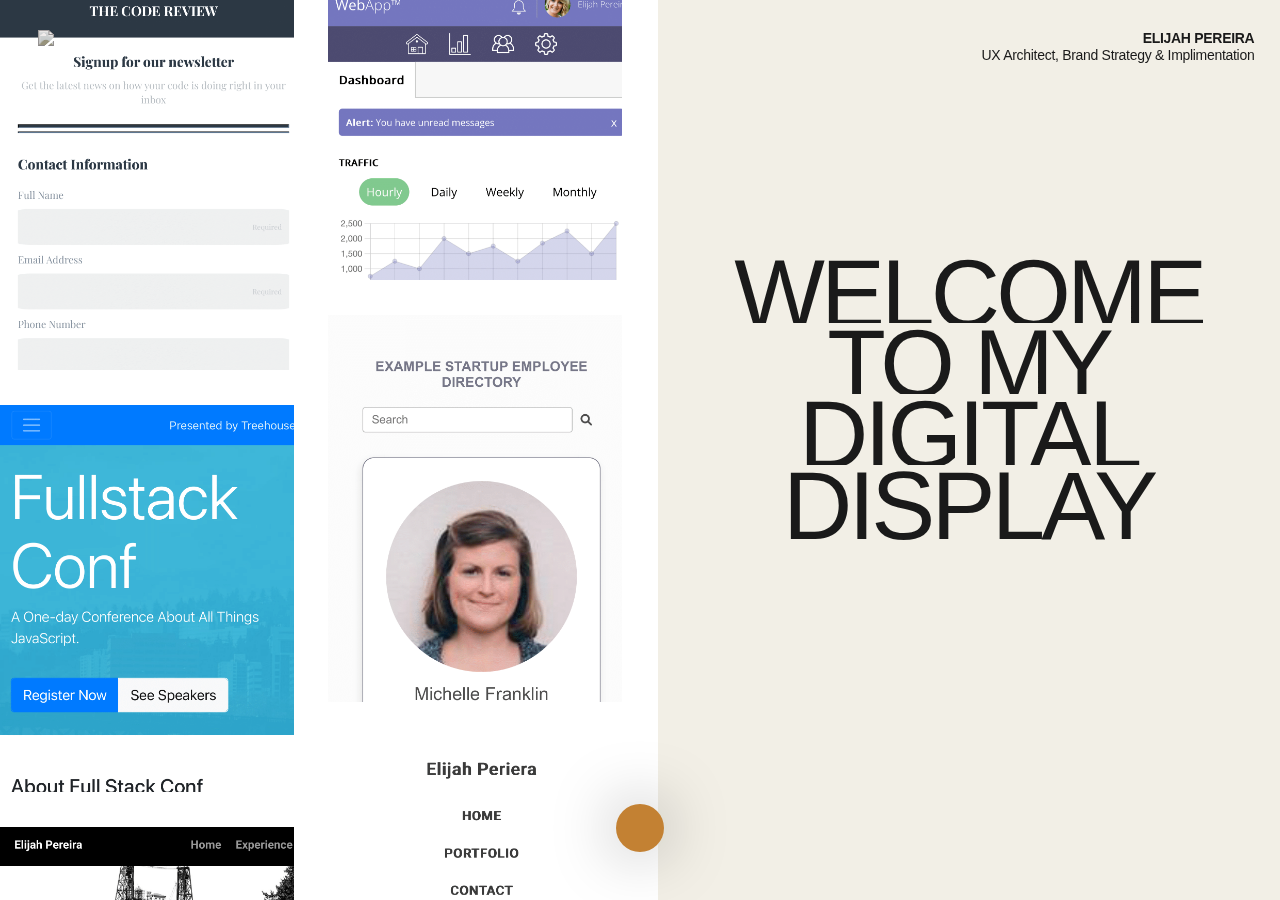
==== index.html @ 49467a9a "initial live preview of portoflio deployable" ====
<!doctype html>
<html lang="en">

<head>
  <meta charset="utf-8">
  <title>Elijah Pereira's Portfolio</title>
  <meta name="viewport" content="width=device-width, initial-scale=1">
  <link rel="stylesheet" href="SASS/styles.css">
  <script src="script.js"></script>
  <!--FontAwesome Icons-->
  <link href="https://kit.fontawesome.com/2bce4e1bd1.js" rel="stylesheet" type="text/css">
  <script src="https://kit.fontawesome.com/2bce4e1bd1.js" crossorigin="anonymous"></script>
  <!--FontAwesome Icons-->
</head>

<body data-nav="false">
  <main>
    <div class="content">
      <div class="work work-home">
        <div class="wrk-display wrk-one slide-l1">
          <div class="work-panel-item web-app-dash">
            <img class="work-slide-content" src="/images/Thumbnails/The Code Review Newsletter-1.png">
          </div>
          <div class="work-panel-item web-app-dash slide-l2">
            <img class="work-slide-content" src="/images/Thumbnails/Full Stack Conference-1.png">
          </div>
          <div class="work-panel-item web-app-dash slide-l3">
            <img class="work-slide-content" src="/images/Thumbnails/Elijah Pereira's Old Portfolio-1.png">
          </div>
        </div>
        <div class="filter filter-one"></div>
        <div class="wrk-display wrk-two">
          <div class="work-panel-item web-app-dash slide-r1">
            <img class="work-slide-content" src="/images/Thumbnails/Web App Dashboard-1.png">
          </div>
          <div class="work-panel-item  web-app-dash slide-r2">
            <img class="work-slide-content" src="/images/Thumbnails/API Employee Directory-1.png">
          </div>
          <div class="work-panel-item  web-app-dash slide-r3">
            <img class="work-slide-content" src="/images/Thumbnails/Elijah's Viewport Project-1.png">
          </div>
        </div>
      </div>
      <div class="filter filter-two"></div>
      <div class="body">
        <div class="bannercont">
          <a href="https://www.hencegg.com/" target="_blank"><img class="company-logo" src="/images/work/Hence_Logo_Black.png"></a>
          <div class="banner-right">
            <p class="bannername">ELIJAH PEREIRA</p>
            <p class="bannerdesc">UX Architect, Brand Strategy & Implimentation</p>
          </div>
        </div>
        <div class="home-body">
          <h1 class="home-content-slogan">
            <!--restyle all of this-->
            <div class="slogan-container">
              <div class="slogan-line">
                <div style="height: auto;">WELCOME</div>
              </div>
              <div class="slogan-line">
                <div style="height: auto;">TO MY</div>
              </div>
              <div class="slogan-line">
                <div style="height: auto;">
                  <div class="sc-2a6ec656-1 jQpdKY">  DIGITAL </div>
                </div>
              </div>
              <div class="sc-2a6ec656-3 jfXWja">
                <div style="height: auto;">DISPLAY</div>
              </div>
            </div>
          </h1>
        </div>
      </div>
    </div>
  </main>
<!--navigation button-->
  <nav id="nav">
    <div  id="nav-links">
      <a class="nav-link" href="#">
        <h2 class="nav-link-label rubrik-font">Home</h2>
        <img class="nav-link-image" src="images/home.jpeg" />
      </a>
      <a class="nav-link" href="html files/work.html">
        <h2 class="nav-link-label rubrik-font">Work</h2>
        <img class="nav-link-image" src="images/work.png" />
      </a>
      <a class="nav-link" href="html files/resume.html">
        <h2 class="nav-link-label rubrik-font">Resume</h2>
        <img class="nav-link-image" src="images/resume preview image.png" />
      </a>
      <a class="nav-link" href="html files/contact.html">
        <h2 class="nav-link-label rubrik-font">Contact</h2>
        <img class="nav-link-image" src="images/contact/contact preview image.png" />
      </a>
    </div>
  </nav>
<!--button image adjusters-->
  <button id="nav-toggle" type="button" onclick="toggleNav()">
    <i class="open fa fa-light fa-bars-staggered"></i>
    <i class="close fa fa-solid fa-xmark"></i>
  </button>
</body>

</html>
---- SASS/styles.css ----
@charset "UTF-8";
#nav-toggle {
  height: 3rem;
  width: 3rem;
  position: fixed;
  z-index: 3;
  left: 50%;
  bottom: 3rem;
  transform: translateX(-50%);
  background-color: #C38133;
  border: none;
  border-radius: 5rem;
  outline: none;
  box-shadow: 0rem 0rem 4rem rgba(0, 0, 0, 0.35);
  cursor: pointer;
  transition: transform, background-color;
  transition-timing-function: ease;
  transition-duration: 400ms;
}
#nav-toggle:hover {
  transform: translateX(-50%) scale(1.04);
}
#nav-toggle:active {
  transform: translateX(-50%) scale(0.96);
}
@media (min-width: 1920px) {
  #nav-toggle {
    height: 4rem;
    width: 4em;
  }
}

#nav-toggle > i {
  position: absolute;
  left: 50%;
  top: 50%;
  transform: translate(-50%, -50%) scale(0.9);
  color: rgb(246, 231, 224);
  font-size: 1.1rem;
  opacity: 0;
  transition: transform, opacity;
  transition-timing-function: ease;
  transition-duration: 400ms;
}

body:not([data-nav=true]) > #nav-toggle:hover > .open {
  opacity: 1;
  transform: translate(-50%, -50%) scale(1);
}

body:not([data-nav=false]) > #nav-toggle > .close {
  opacity: 1;
  transform: translate(-50%, -50%) scale(1);
}

body:not([data-nav=false]) > #nav-toggle {
  background-color: #3C4CC7;
}

body, main {
  height: 100vh;
  width: 100vw;
  margin: 0px;
  background-color: black;
}

main {
  background-color: white;
  height: 100vh;
  background-size: cover;
  background-position: center 0%;
  position: relative;
  z-index: 2;
  transition: transform 500ms cubic-bezier(0.13, 0.53, 0.38, 0.97);
}

body[data-nav=true] > main {
  transform: translateY(-55%);
}

.content {
  z-index: 2;
  display: flex;
  padding: auto;
  height: 100vh;
  text-align: center;
  position: relative;
  background-size: cover;
  justify-content: space-between;
  background-position: center 0%;
  transition: transform 500ms cubic-bezier(0.13, 0.53, 0.38, 0.97);
}
@media (max-width: 950px) {
  .content {
    flex-direction: column-reverse;
  }
}
.content > div {
  flex-direction: initial;
  align-items: center;
  justify-content: space-evenly;
}
@media (max-width: 950px) {
  .content > div {
    width: 100%;
  }
}
@media (min-width: 768px) {
  .content > .contact-image-side {
    width: 50vw;
    display: grid;
  }
}
.content .contact-body {
  position: sticky;
  padding-left: 9vw;
  flex-direction: column;
  place-content: center;
  line-height: 1.2;
  font-feature-settings: "ss04", "ss06", "ss07", "ss10", "ss14";
}
@media (max-width: 768px) {
  .content .contact-body {
    width: 100vw;
    padding: 7vh 9vw;
  }
}
@media (min-width: 1024px) {
  .content .contact-body {
    padding: 0 0 0 9vw;
  }
}
.content .contact-body > div {
  width: 100%;
  text-align: left;
}

.work,
.body,
.contact-body {
  display: flex;
  width: calc(50vw - 1.1rem);
}

.web-app-dash {
  max-height: 43vh;
  overflow: hidden;
  margin-bottom: 2.2rem;
}

.filter {
  width: 2.2rem;
  height: 100vh;
  font-size: 0.4rem;
  text-transform: uppercase;
  background-color: white;
}
.filter h1 {
  margin-top: 22rem;
  transform: rotate(-270deg);
}
.filter h1:hover {
  cursor: pointer;
}
@media (max-width: 1023px) {
  .filter {
    display: none;
  }
}

.filter-one,
.wrk-two,
.wrk-two > div {
  display: none;
}
@media (min-width: 1150px) {
  .filter-one,
  .wrk-two,
  .wrk-two > div {
    display: block;
  }
}

.filter-two {
  display: none;
}
@media (min-width: 1150px) {
  .filter-two {
    display: block;
  }
}

.bannercont {
  position: absolute;
  text-align: right;
  top: 1.25rem;
  right: 5.263vw;
  letter-spacing: -0.3px;
  display: flex;
  width: 100vw;
  justify-content: space-between;
}
@media (min-width: 769px) {
  .bannercont {
    top: 1.563rem;
    right: 3.03vw;
  }
}
@media (min-width: 1024px) {
  .bannercont {
    top: 1.875rem;
    right: 2vw;
  }
}

.company-logo {
  max-height: 2.2rem;
  margin-left: 4rem;
  filter: invert(5%) sepia(21%) saturate(32%) hue-rotate(319deg) brightness(100%) contrast(88%);
}
@media (min-width: 1920px) {
  .company-logo {
    margin-left: 5rem;
  }
}

.banner-right {
  flex-direction: column;
}

.bannername {
  font-family: NeueHaasGrotesk-Medium, Helvetica, Arial, sans-serif;
  font-size: 11px;
  font-style: normal;
  font-weight: 600;
  line-height: 1.2;
  text-transform: none;
}
@media (min-width: 448px) {
  .bannername {
    font-size: calc(11px + 2.2 * (100vw - 448px) / 448);
  }
}
@media (min-width: 1024px) {
  .bannername {
    font-size: 14px;
    line-height: 1.2;
  }
}
@media (min-width: 1440px) {
  .bannername {
    font-size: calc(14px + 4.2 * (100vw - 1440px) / 1440);
  }
}

.bannerdesc {
  font-family: NeueHaasGrotesk-Roman, Helvetica, Arial, sans-serif;
  font-size: 11px;
  font-style: normal;
  font-weight: 400;
  line-height: 1.2;
  text-transform: none;
}
@media (min-width: 448px) {
  .bannerdesc {
    font-size: calc(11px + 2.2 * (100vw - 448px) / 448);
  }
}
@media (min-width: 1024px) {
  .bannerdesc {
    font-size: 14px;
    line-height: 1.2;
  }
}

.home-body {
  padding: 16vh 5.263vw 0px;
  display: flex;
  flex-direction: column;
  justify-content: center;
}
@media (min-width: 769px) {
  .home-body {
    margin-top: -4rem;
  }
}
@media (min-width: 951px) {
  .home-body {
    padding: 10vw 3vw 5.75rem 3vw;
  }
}
@media (min-width: 1024px) {
  .home-body {
    height: 100%;
    justify-content: space-between;
    padding: 24.5vh 4vw 3.75rem 4vw;
  }
}

.home-content-slogan {
  font-family: NeueHaasGrotesk-Roman, Helvetica, Arial, sans-serif;
  font-size: 70px;
  font-style: normal;
  font-weight: 400;
  line-height: 0.85;
  text-transform: uppercase;
  letter-spacing: -0.04em;
  position: relative;
  font-size: 17.85vw;
}
@media (min-width: 448px) {
  .home-content-slogan {
    font-size: calc(70px + 14 * (100vw - 448px) / 448);
  }
}
@media (min-width: 1024px) {
  .home-content-slogan {
    line-height: 0.85;
    letter-spacing: -0.04em;
  }
}

.slogan-container {
  display: flex;
  flex-direction: column;
  justify-content: flex-end;
  height: 5.5ch;
}

.slogan-line-tab {
  margin-left: 1ch;
}

.slogan-line {
  overflow: hidden;
}

.wrk-display {
  display: flex;
  flex-direction: column;
  overflow-x: hidden;
  overflow-y: auto;
  margin-top: 84vh;
}
@media (min-width: 951px) {
  .wrk-display {
    margin-top: 33vh;
  }
}

.work-home {
  max-height: 100vh;
  overflow-y: auto;
  -ms-overflow-style: none; /* Hides the scrollbar on Internet Explorer and Edge */
  scrollbar-width: none; /* Hides the scrollbar on Firefox */
}
.work-home::-webkit-scrollbar {
  display: none; /* Hides the scrollbar on WebKit based browsers */
}

.work-slide-content {
  max-width: 100%;
  margin-bottom: 2.2rem;
}
@media (min-width: 1150px) {
  .work-slide-content {
    max-width: 24vw;
    margin-bottom: 2.2rem;
  }
}

.slide-r1 {
  max-height: 33vh;
}

.slide-l3,
.slide-r3 {
  margin-bottom: 0px;
}

.wrk-two {
  margin-top: 23vh;
}

.contact-body {
  animation: 2s ease-in 0s 1 fadeIn;
}

@keyframes fadeIn {
  0% {
    transform: opacity(0);
  }
  100% {
    transform: opacity(1);
  }
}
.body {
  background-color: #F2EFE6;
}

.work,
.contact-body {
  background-color: white;
}

.resume {
  height: 100vh;
  width: auto;
  background-color: white;
}
.resume:last-child {
  padding-top: 20px;
}

.contactimages,
.contact-body {
  display: flex;
  width: 50vw;
  background-color: white;
}

.cnctcttl {
  margin-bottom: 3.75rem;
  font-size: 36px;
  line-height: 1.6;
  letter-spacing: -0.01em;
}
@media (min-width: 1440px) {
  .cnctcttl {
    font-size: calc(36px + 10.8 * (100vw - 1440px) / 1440);
  }
}

.cntctt {
  font-size: calc(16px + 4.8 * (100vw - 1440px) / 1440);
  margin-bottom: 0.35rem;
  text-transform: uppercase;
}

.cntcttl {
  margin-bottom: 3.75rem;
  font-weight: 400;
}
.cntcttl > h1 {
  font-family: RecklessNeue-Book, Helvetica, Arial, sans-serif;
  font-feature-settings: "ss04", "ss06", "ss07", "ss10", "ss14";
  font-weight: 400;
  margin: 0;
}
@media (min-width: 1024px) {
  .cntcttl > h1 {
    font-size: 36px;
    line-height: 1.6;
    letter-spacing: -0.01em;
  }
}
.cntcttl > a {
  font-family: RecklessNeue-Book, Helvetica, Arial, sans-serif;
  text-decoration: none;
}
@media (min-width: 1024px) {
  .cntcttl > a {
    font-size: 19px;
    line-height: 1.2;
    letter-spacing: -0.01em;
  }
}
@media (min-width: 1440px) {
  .cntcttl > a {
    font-size: calc(19px + 5.7 * (100vw - 1440px) / 1440);
  }
}
.cntcttl:last-child {
  margin-bottom: 0;
}
.cntcttl > li {
  font-family: RecklessNeue-Book, Helvetica, Arial, sans-serif;
}

.social-links {
  margin: 0px;
  padding: 0px;
  display: flex;
  gap: 1em 3rem;
  flex-wrap: wrap;
  list-style-type: none;
}

.cntcttx {
  font-family: RecklessNeue-Book, Helvetica, Arial, sans-serif;
}
.cntcttx > a {
  color: #1a1a1a;
  display: inline-block;
  text-decoration: none;
  position: relative;
  transition: transform 250ms;
  font-family: RecklessNeue-Book, Helvetica, Arial, sans-serif;
}
.cntcttx > a::before {
  content: "•";
  font-size: 1.8rem;
  color: #C38133;
  position: absolute;
  opacity: 0;
  transform: translateY(-0.625rem);
  transition: opacity 250ms, transform 250ms;
}
.cntcttx > a:hover {
  transform: translateX(0.9rem);
}
.cntcttx > a:hover::before {
  opacity: 1;
  transform: translate(-1rem, -0.625rem);
}

.fcshvr {
  color: #1a1a1a;
  display: inline-block;
  text-decoration: none;
  position: relative;
  transition: transform 250ms;
  font-family: RecklessNeue-Book, Helvetica, Arial, sans-serif;
}
.fcshvr::before {
  content: "•";
  font-size: 1.8rem;
  color: #C38133;
  position: absolute;
  padding-top: 2px;
  opacity: 0;
  transform: translateY(-0.625rem);
  transition: opacity 250ms, transform 250ms;
}
.fcshvr:hover {
  transform: translateX(0.9rem);
}
.fcshvr:hover::before {
  opacity: 1;
  transform: translate(-1rem, -0.625rem);
}

.contactimage {
  width: 100%;
  height: 100%;
  -o-object-fit: cover;
     object-fit: cover;
  overflow: hidden;
}
@media (min-width: 768px) {
  .contactimage {
    scale: 1;
  }
}

.resume-container {
  display: grid;
  grid-template-columns: 1fr 1fr 1fr;
  gap: 0px 0px;
  grid-template-areas: "Name-Plate Name-Plate" "location_contact location_contact" "Resume-Experience Resume-Experience" "Resume-Experience Resume-Experience" "Resume-Small Resume-Small";
  font-family: NeueHaasGrotesk-Medium, Helvetica, Arial, sans-serif;
}
.resume-container .name:hover, .resume-container .name-desc:hover {
  transition: transform 1s;
  transform: translateX(1rem);
  transition-duration: 1s;
}
@media (min-width: 768px) {
  .resume-container {
    grid-template-areas: "Name-Plate Name-Plate Name-Plate location_contact" "Resume-Experience Resume-Experience Resume-Experience Resume-Small" "Resume-Experience Resume-Experience Resume-Experience Resume-Small" "Resume-Experience Resume-Experience Resume-Experience Resume-Small" "Resume-Experience Resume-Experience Resume-Experience Resume-Small" "Resume-Experience Resume-Experience Resume-Experience Resume-Small" "Resume-Experience Resume-Experience Resume-Experience Resume-Small" "Resume-Experience Resume-Experience Resume-Experience Resume-Small" "Resume-Experience Resume-Experience Resume-Experience Resume-Small";
  }
}

.Name-Plate {
  grid-area: Name-Plate;
  text-align: center;
  max-height: 10rem;
}
.Name-Plate h1 {
  padding: 2rem 0 0.25rem 0;
  margin: 0;
}
@media (max-width: 767px) {
  .Name-Plate {
    width: 100vw;
  }
}
@media (min-width: 768px) {
  .Name-Plate {
    width: auto;
    text-align: left;
  }
  .Name-Plate h1 {
    padding: 2rem 0 0.25rem 3rem;
  }
  .Name-Plate p {
    padding: 0.25rem 0 2rem 3rem;
  }
}
.location_contact {
  grid-area: location_contact;
  padding: 1.4em 0rem 1rem 0rem;
  text-align: center;
}
@media (min-width: 768px) {
  .location_contact {
    text-align: left;
    padding: 2rem 1rem 2rem 1rem;
  }
}
@media (min-width: 1440px) {
  .location_contact {
    padding: 2rem 3rem 2rem 3rem;
  }
}

.Resume-Experience {
  grid-area: Resume-Experience;
  padding: 0rem 1rem 0rem 3rem;
}
.Resume-Experience .timeframe {
  padding-top: 0.1rem;
  font-size: 0.8em;
  color: #666666;
}

.titles {
  text-transform: capitalize;
  font-size: 1rem;
  color: rgb(33, 121, 199);
}
@media (min-width: 1440px) {
  .titles {
    font-size: 1.2rem;
  }
}
@media (min-width: 1920px) {
  .titles {
    font-size: 1.5rem;
  }
}

.location {
  text-decoration: none;
}
.location::before {
  content: "•";
  font-size: 2.1rem;
  font-weight: 300;
  color: #C38133;
  position: absolute;
  opacity: 0;
  transform: translateY(-0.625rem);
  transition: opacity 250ms, transform 250ms;
}
.location:hover {
  transform: translateX(0.9rem);
  transition: transform 250ms;
}
.location:hover::before {
  opacity: 1;
  transform: translate(-1rem, -0.625rem);
}
.location > a {
  text-decoration: none;
}
@media (min-width: 1920px) {
  .location {
    font-size: 1.2rem;
  }
  .location:hover::before {
    opacity: 1;
    transform: translate(-1rem, -0.525rem);
  }
}

.experience_li {
  padding-top: 10px;
  padding-bottom: 10px;
}
.experience_li li {
  color: #666666;
  line-height: 1.1rem;
  font-size: 0.9rem;
}
@media (min-width: 1440px) {
  .experience_li li {
    font-size: 1.1rem;
    line-height: 1.5rem;
  }
}
@media (min-width: 1920px) {
  .experience_li li {
    font-size: 1.3em;
    line-height: 2.09rem;
  }
}

.education, .target {
  display: none;
}
@media (min-width: 768px) {
  .education, .target {
    display: inherit;
  }
}

@media (min-width: 500px) {
  .target {
    display: inherit;
  }
}

.goals {
  color: #666666;
  word-wrap: break-word;
  word-break: keep-all;
  max-width: 15rem;
  margin: 0px;
}
@media (min-width: 1440px) {
  .goals {
    font-size: 1.1rem;
    line-height: 1.5rem;
  }
}
@media (min-width: 1920px) {
  .goals {
    font-size: 1.3rem;
    line-height: 2.09rem;
  }
}

.Resume-Small {
  padding: 0rem 1rem 0rem 1rem;
  grid-area: Resume-Small;
  display: none;
}
@media (min-width: 768px) {
  .Resume-Small {
    display: block;
  }
}
@media (min-width: 1440px) {
  .Resume-Small {
    padding: 0rem 1rem 0rem 3rem;
  }
}

.resume-link {
  text-align: center;
  justify-content: center;
  font-family: NeueHaasGrotesk-Medium, Helvetica, Arial, sans-serif;
  font-size: 0.5rem;
  padding: 0.4rem 0 0 0;
}
.resume-link a {
  text-decoration: none;
  font-weight: 800;
}
.resume-link a:after {
  content: "";
  padding: 0 0 0 1rem;
  position: absolute;
  width: 100%;
  transform: scaleX(0);
  height: 2px;
  bottom: 0;
  left: 0;
  background-color: #0087ca;
  transform-origin: bottom right;
  transition: transform 0.25s ease-out;
}
.resume-link a:hover::after {
  transform: scaleX(1);
  transform-origin: bottom left;
}
@media (min-width: 500px) {
  .resume-link {
    padding: 0.5rem 0;
  }
}
@media (min-width: 1024px) {
  .resume-link {
    font-size: 0.7rem;
    color: #0087ca;
    position: fixed;
    margin: 0.5rem 0rem 0rem 1.6rem;
  }
}
@media (min-width: 1440px) {
  .resume-link {
    padding: 0px;
    font-size: 1rem;
    margin: 0.5rem 0rem 0rem 1.6rem;
  }
}
@media (min-width: 1920px) {
  .resume-link {
    font-size: 1rem;
    text-align: left;
    justify-content: left;
    margin: 1rem 0rem 0rem 1.6rem;
  }
}

@media (max-width: 768px) {
  .work {
    padding-top: 5rem;
  }
}

* {
  box-sizing: border-box;
}

/* Slideshow container */
.slideshow-container {
  max-width: 1100px;
  position: relative;
  margin: auto;
}
.slideshow-container .one {
  display: block;
}

/* Hide the images by default */
.mySlides {
  display: none;
}
@media (max-width: 600px) {
  .mySlides.fade {
    height: 18em;
    overflow: hidden;
  }
}
@media (min-width: 768px) {
  .mySlides.fade {
    height: 32em;
    overflow: hidden;
  }
}
@media (min-width: 1920px) {
  .mySlides.fade {
    height: 39em;
    overflow: hidden;
  }
}

@media (min-width: 1440px) {
  .wrkheadertxt {
    padding-left: 3rem;
  }
}

/* Next & previous buttons */
.prev, .next {
  cursor: pointer;
  position: absolute;
  top: 50%;
  width: auto;
  margin-top: -22px;
  padding: 16px;
  color: white;
  font-weight: bold;
  font-size: 18px;
  transition: 0.6s ease;
  border-radius: 0 3px 3px 0;
  -webkit-user-select: none;
     -moz-user-select: none;
          user-select: none;
}

/* Position the "next button" to the right */
.next {
  right: 0;
  border-radius: 3px 0 0 3px;
}

/* On hover, add a black background color with a little bit see-through */
.prev:hover, .next:hover {
  background-color: rgba(0, 0, 0, 0.8);
}

/* Caption text */
.text {
  color: #f2f2f2;
  font-size: 15px;
  padding: 8px 12px;
  position: absolute;
  bottom: 8px;
  width: 100%;
  text-align: center;
}

/* Number text (1/3 etc) */
.numbertext {
  color: #f2f2f2;
  font-size: 12px;
  padding: 8px 12px;
  position: absolute;
  top: 0;
}

/* The dots/bullets/indicators */
.dot {
  cursor: pointer;
  height: 15px;
  width: 15px;
  margin: 0 2px;
  background-color: #bbb;
  border-radius: 50%;
  display: inline-block;
  transition: background-color 0.6s ease;
}

.active, .dot:hover {
  background-color: #717171;
}

/* Fading animation */
.fade {
  animation-name: fade;
  animation-duration: 1.5s;
}

@keyframes fade {
  from {
    opacity: 0.4;
  }
  to {
    opacity: 1;
  }
}
.work-btn {
  color: white;
  text-decoration: none;
  background-color: #C38133;
  font-weight: 600;
  padding: 0.5em 1.5em;
  border-radius: 1em;
  margin-bottom: 100px;
}

.work-desc-text {
  font-size: 1.1em;
  color: #f2f2f2;
  margin: 2em 10em;
}
@media (max-width: 650px) {
  .work-desc-text {
    margin: 1em 1em;
  }
}

.work-img {
  filter: drop-shadow(0 -0.25em 2.25em rgba(0, 0, 0, 0.05));
}

@media (min-width: 1440px) {
  .slide-selector {
    margin-top: 6vh;
  }
}
@media (min-width: 1920px) {
  .slide-selector {
    margin-top: 0.25vh;
  }
}

nav {
  height: 50vh;
  width: 100%;
  position: absolute;
  left: 0px;
  bottom: 0px;
  z-index: 1;
  overflow-x: auto;
  overscroll-behavior-inline: conatain;
}

#nav-links {
  display: flex;
  gap: clamp(1rem, 2vw, 2rem);
  margin-top: clamp(1rem, 2vw, 3rem);
  padding: 0rem clamp(1rem, 2vw, 2rem);
  transform: translateY(70%) scale(0.9);
  transition: transform 500ms cubic-bezier(0.13, 0.53, 0.38, 0.97);
  overflow: auto;
}
#nav-links .nav-link {
  text-decoration: none;
}
#nav-links .nav-link:hover .nav-link-label {
  transition: transform 250ms;
  transform: translate(1rem, 0rem);
}
#nav-links .nav-link::before {
  content: "•";
  font-size: 4rem;
  color: #C38133;
  position: absolute;
  top: -15px;
  opacity: 0;
  transform: translateY(-0.625rem);
  transition: opacity 250ms, transform 250ms;
}
#nav-links .nav-link:hover::before {
  opacity: 1;
  transform: translate(-0.5rem, -0.625rem);
}
#nav-links .nav-link .nav-link-label {
  color: white;
  font-size: 1.25rem;
  margin: 0rem;
  text-transform: uppercase;
}
#nav-links .nav-link .nav-link-image {
  width: max(15vw, 320px);
  aspect-ratio: 1.8/1;
  border-radius: 0.5rem;
  margin-top: 0.75rem;
  -o-object-fit: cover;
     object-fit: cover;
  box-shadow: rgba(230, 0, 0, 0.35) 0px -50px 36px -28px inset;
}
@media (max-width: 1024px) {
  #nav-links {
    margin-top: clamp(1.1rem, 2vw, 3rem);
  }
}

body[data-nav=true] > nav > #nav-links {
  transform: translateY(-10%) scale(1);
}

@font-face {
  font-family: RecklessNeue-Book;
  src: url(/fonts/RecklessNeue-Book.ttf);
}
@font-face {
  font-family: NeueHaasGrotesk;
  src: url(/fonts/NeueHaasGrotesk-Roman.ttf);
}
* {
  font-family: "Lato", sans-serif;
  color: #1a1a1a;
  box-sizing: border-box;
  margin: 0px;
}
* :after, * :before {
  box-sizing: border-box;
  padding: 0;
  margin: 0;
}

body {
  position: relative;
  width: 100%;
  font-family: NeueHaasGrotesk-Roman, Helvetica, Arial, sans-serif;
  font-weight: 400;
  font-size: 16px;
  font-feature-settings: "kern" 1, "kern";
  font-kerning: normal;
  -webkit-font-smoothing: antialiased;
  -moz-osx-font-smoothing: grayscale;
  -webkit-overflow-scrolling: touch;
  -webkit-tap-highlight-color: var(--color-black);
}

blockquote, h1, h2, h3, h4, h5, h6, p {
  white-space: normal;
}

.wrkheader {
  padding-top: 3.1rem;
  padding-bottom: 2rem;
  padding-right: 1.375rem;
  padding-left: 5.263vw;
}
@media (min-width: 768px) {
  .wrkheader {
    padding-left: 3.03vw;
    max-width: 78vw;
  }
}
@media (min-width: 1024px) {
  .wrkheader {
    padding-left: 2vw;
  }
}

.wrkheadertxt {
  font-size: 26px;
  font-style: normal;
  font-weight: 400;
  line-height: 1.1;
  text-transform: none;
  letter-spacing: -0.01em;
  font-family: RecklessNeue-Book, Helvetica, Arial, sans-serif;
  font-feature-settings: "ss04", "ss06", "ss07", "ss10", "ss14";
}
@media (min-width: 375px) {
  .wrkheadertxt {
    font-size: 31px;
  }
}
@media (min-width: 425px) {
  .wrkheadertxt {
    font-size: 36px;
  }
}
@media (min-width: 768px) {
  .wrkheadertxt {
    font-size: 44px;
  }
}
@media (min-width: 561px) {
  .wrkheadertxt {
    font-size: 41px;
  }
}
@media (min-width: 644px) {
  .wrkheadertxt {
    font-size: 50px;
  }
}
@media (min-width: 871px) {
  .wrkheadertxt {
    font-size: 51px;
  }
}
@media (min-width: 1024px) {
  .wrkheadertxt {
    line-height: 1.1;
    letter-spacing: -0.01em;
  }
}
@media (min-width: 1440px) {
  .wrkheadertxt {
    font-size: calc(70px + 21 * (20vw - 1440px) / 1440);
  }
}
@media (min-width: 1920px) {
  .wrkheadertxt {
    font-size: calc(78px + 21 * (20vw - 1440px) / 1440);
  }
}

.header_and_slides {
  background-color: white;
}

.wrksldscroll {
  background-color: #333;
  overflow: auto;
  white-space: nowrap;
}

.wrksldshowcont {
  position: relative;
  width: 100%;
  height: calc(100vh + 444.711px);
}

.wrksldshow {
  position: sticky;
  top: 0px;
  width: 100%;
  height: 100vh;
  overflow: hidden;
}

.wrksldcont {
  display: inline-block;
  color: white;
  text-align: center;
  padding: 14px;
  text-decoration: none;
}

.wrksld {
  display: grid;
  grid-template-columns: 1fr 1fr 1fr;
  height: 100%;
  width: 100%;
  gap: 15px;
  padding-left: 5.263vw;
}

.wrkimg {
  position: absolute;
  top: 0;
  left: 0;
  bottom: 0;
  right: 0;
  box-sizing: border-box;
  padding: 0;
  border: none;
  margin: auto;
  display: block;
  width: 0;
  height: 0;
  min-width: 100%;
  max-width: 100%;
  min-height: 100%;
  max-height: 100%;
  -o-object-fit: cover;
     object-fit: cover;
  -o-object-position: 50% 50%;
     object-position: 50% 50%;
}

/*============================*/
/*===== Work Page Styles =====*/
/*============================*/
.deployed-projects {
  background-color: #F2EFE6;
  height: 30rem;
  display: flex;
  cursor: grab;
  overflow: auto;
  flex-direction: row;
}

.image-cont {
  padding: 1rem;
  width: 23rem;
  height: 25rem;
}
.image-cont img {
  height: 13.8rem;
  width: 21rem;
}
.image-cont img:hover {
  opacity: 50%;
  transition-duration: 0.5s;
  cursor: pointer;
}
.image-cont h2 {
  font-size: 1.75rem;
  text-align: center;
  font-family: RecklessNeue-Book, Helvetica, Arial, sans-serif;
}
.image-cont p {
  color: #1a1a1a;
  text-align: center;
  padding: 0.5rem;
  height: 7rem;
}
.image-cont .buttons a button {
  cursor: pointer;
  font-size: 1.2rem;
  margin-left: 1rem;
  background-color: white;
  border-radius: 8px;
  height: 3rem;
  width: 9rem;
  margin-top: 0.5rem;
  padding: 0;
  border: none;
  text-decoration: none;
}
.image-cont .buttons .github-link button {
  background-color: #6e5494;
  color: white;
  padding: 0;
  border: none;
}

/*! normalize.css v8.0.1 | MIT License | github.com/necolas/normalize.css */
/* Document
   ========================================================================== */
/**
 * 1. Correct the line height in all browsers.
 * 2. Prevent adjustments of font size after orientation changes in iOS.
 */
html {
  line-height: 1.15; /* 1 */
  -webkit-text-size-adjust: 100%; /* 2 */
}

/* Sections
   ========================================================================== */
/**
 * Remove the margin in all browsers.
 */
body {
  margin: 0;
}

/**
 * Render the `main` element consistently in IE.
 */
main {
  display: block;
}

/**
 * Correct the font size and margin on `h1` elements within `section` and
 * `article` contexts in Chrome, Firefox, and Safari.
 */
h1 {
  font-size: 2em;
  margin: 0.67em 0;
}

/* Grouping content
   ========================================================================== */
/**
 * 1. Add the correct box sizing in Firefox.
 * 2. Show the overflow in Edge and IE.
 */
hr {
  box-sizing: content-box; /* 1 */
  height: 0; /* 1 */
  overflow: visible; /* 2 */
}

/**
 * 1. Correct the inheritance and scaling of font size in all browsers.
 * 2. Correct the odd `em` font sizing in all browsers.
 */
pre {
  font-family: monospace, monospace; /* 1 */
  font-size: 1em; /* 2 */
}

/* Text-level semantics
   ========================================================================== */
/**
 * Remove the gray background on active links in IE 10.
 */
a {
  background-color: transparent;
}

/**
 * 1. Remove the bottom border in Chrome 57-
 * 2. Add the correct text decoration in Chrome, Edge, IE, Opera, and Safari.
 */
abbr[title] {
  border-bottom: none; /* 1 */
  text-decoration: underline; /* 2 */
  -webkit-text-decoration: underline dotted;
          text-decoration: underline dotted; /* 2 */
}

/**
 * Add the correct font weight in Chrome, Edge, and Safari.
 */
b,
strong {
  font-weight: bolder;
}

/**
 * 1. Correct the inheritance and scaling of font size in all browsers.
 * 2. Correct the odd `em` font sizing in all browsers.
 */
code,
kbd,
samp {
  font-family: monospace, monospace; /* 1 */
  font-size: 1em; /* 2 */
}

/**
 * Add the correct font size in all browsers.
 */
small {
  font-size: 80%;
}

/**
 * Prevent `sub` and `sup` elements from affecting the line height in
 * all browsers.
 */
sub,
sup {
  font-size: 75%;
  line-height: 0;
  position: relative;
  vertical-align: baseline;
}

sub {
  bottom: -0.25em;
}

sup {
  top: -0.5em;
}

/* Embedded content
   ========================================================================== */
/**
 * Remove the border on images inside links in IE 10.
 */
img {
  border-style: none;
}

/* Forms
   ========================================================================== */
/**
 * 1. Change the font styles in all browsers.
 * 2. Remove the margin in Firefox and Safari.
 */
button,
input,
optgroup,
select,
textarea {
  font-family: inherit; /* 1 */
  font-size: 100%; /* 1 */
  line-height: 1.15; /* 1 */
  margin: 0; /* 2 */
}

/**
 * Show the overflow in IE.
 * 1. Show the overflow in Edge.
 */
button,
input { /* 1 */
  overflow: visible;
}

/**
 * Remove the inheritance of text transform in Edge, Firefox, and IE.
 * 1. Remove the inheritance of text transform in Firefox.
 */
button,
select { /* 1 */
  text-transform: none;
}

/**
 * Correct the inability to style clickable types in iOS and Safari.
 */
button,
[type=button],
[type=reset],
[type=submit] {
  -webkit-appearance: button;
}

/**
 * Remove the inner border and padding in Firefox.
 */
button::-moz-focus-inner,
[type=button]::-moz-focus-inner,
[type=reset]::-moz-focus-inner,
[type=submit]::-moz-focus-inner {
  border-style: none;
  padding: 0;
}

/**
 * Restore the focus styles unset by the previous rule.
 */
button:-moz-focusring,
[type=button]:-moz-focusring,
[type=reset]:-moz-focusring,
[type=submit]:-moz-focusring {
  outline: 1px dotted ButtonText;
}

/**
 * Correct the padding in Firefox.
 */
fieldset {
  padding: 0.35em 0.75em 0.625em;
}

/**
 * 1. Correct the text wrapping in Edge and IE.
 * 2. Correct the color inheritance from `fieldset` elements in IE.
 * 3. Remove the padding so developers are not caught out when they zero out
 *    `fieldset` elements in all browsers.
 */
legend {
  box-sizing: border-box; /* 1 */
  color: inherit; /* 2 */
  display: table; /* 1 */
  max-width: 100%; /* 1 */
  padding: 0; /* 3 */
  white-space: normal; /* 1 */
}

/**
 * Add the correct vertical alignment in Chrome, Firefox, and Opera.
 */
progress {
  vertical-align: baseline;
}

/**
 * Remove the default vertical scrollbar in IE 10+.
 */
textarea {
  overflow: auto;
}

/**
 * 1. Add the correct box sizing in IE 10.
 * 2. Remove the padding in IE 10.
 */
[type=checkbox],
[type=radio] {
  box-sizing: border-box; /* 1 */
  padding: 0; /* 2 */
}

/**
 * Correct the cursor style of increment and decrement buttons in Chrome.
 */
[type=number]::-webkit-inner-spin-button,
[type=number]::-webkit-outer-spin-button {
  height: auto;
}

/**
 * 1. Correct the odd appearance in Chrome and Safari.
 * 2. Correct the outline style in Safari.
 */
[type=search] {
  -webkit-appearance: textfield; /* 1 */
  outline-offset: -2px; /* 2 */
}

/**
 * Remove the inner padding in Chrome and Safari on macOS.
 */
[type=search]::-webkit-search-decoration {
  -webkit-appearance: none;
}

/**
 * 1. Correct the inability to style clickable types in iOS and Safari.
 * 2. Change font properties to `inherit` in Safari.
 */
::-webkit-file-upload-button {
  -webkit-appearance: button; /* 1 */
  font: inherit; /* 2 */
}

/* Interactive
   ========================================================================== */
/*
 * Add the correct display in Edge, IE 10+, and Firefox.
 */
details {
  display: block;
}

/*
 * Add the correct display in all browsers.
 */
summary {
  display: list-item;
}

/* Misc
   ========================================================================== */
/**
 * Add the correct display in IE 10+.
 */
template {
  display: none;
}

/**
 * Add the correct display in IE 10.
 */
[hidden] {
  display: none;
}/*# sourceMappingURL=styles.css.map */
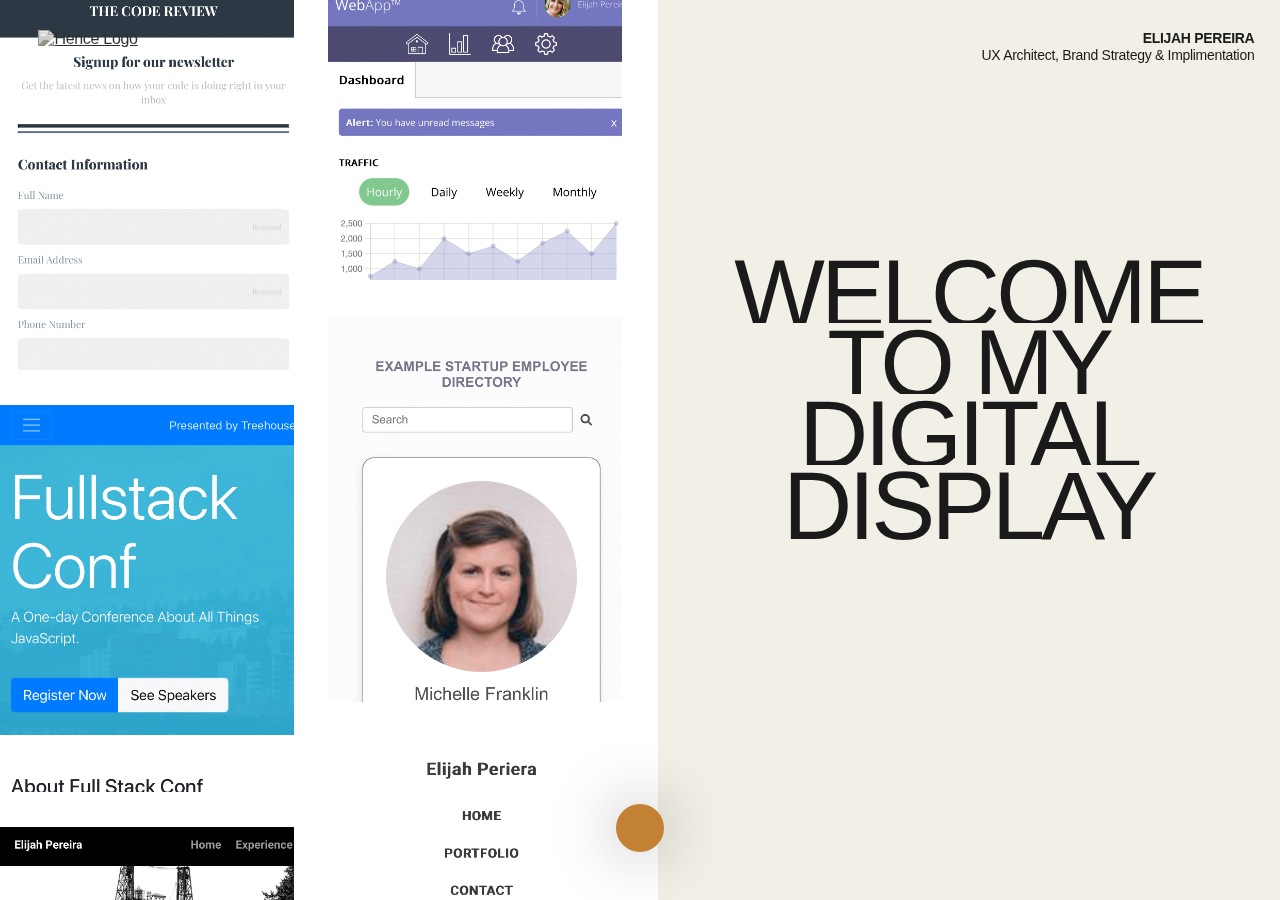
==== commit 21a79db0: "Update index.html" ====
--- a/index.html
+++ b/index.html
@@ -19,32 +19,44 @@
       <div class="work work-home">
         <div class="wrk-display wrk-one slide-l1">
           <div class="work-panel-item web-app-dash">
-            <img class="work-slide-content" src="/images/Thumbnails/The Code Review Newsletter-1.png">
-          </div>
+            <a href="https://github.com/elijahpereira/Tech-Newsletter-Project" aria-label="Newsletter Project Preview" target="_blank">
+              <img class="work-slide-content" src="/images/Thumbnails/The Code Review Newsletter-1.png" alt="Newsletter Project Preview">
+            </a>
+            </div>
           <div class="work-panel-item web-app-dash slide-l2">
-            <img class="work-slide-content" src="/images/Thumbnails/Full Stack Conference-1.png">
+            <a href="https://github.com/elijahpereira/Tech-Conference-Website-With-Bootstrap" aria-label="Tech Conference Website Project Preview" target="_blank">
+              <img class="work-slide-content" src="/images/Thumbnails/Full Stack Conference-1.png" alt="Tech Conference Website Project Preview">
+            </a>
           </div>
           <div class="work-panel-item web-app-dash slide-l3">
-            <img class="work-slide-content" src="/images/Thumbnails/Elijah Pereira's Old Portfolio-1.png">
+            <a href="https://github.com/elijahpereira/Treehouse-Portfolio-Mockup" aria-label="First Portfolio Preview" target="_blank">
+              <img class="work-slide-content" src="/images/Thumbnails/Elijah Pereira's Old Portfolio-1.png" alt="First Portfolio Preview">
+            </a>
           </div>
         </div>
         <div class="filter filter-one"></div>
         <div class="wrk-display wrk-two">
           <div class="work-panel-item web-app-dash slide-r1">
-            <img class="work-slide-content" src="/images/Thumbnails/Web App Dashboard-1.png">
+            <a href="https://github.com/elijahpereira/Treehouse-Web-App-Dashboard" aria-label="Web App Dashboard Preview" target="_blank">
+              <img class="work-slide-content" src="/images/Thumbnails/Web App Dashboard-1.png" alt="Web App Dashboard Preview">
+            </a>
           </div>
           <div class="work-panel-item  web-app-dash slide-r2">
-            <img class="work-slide-content" src="/images/Thumbnails/API Employee Directory-1.png">
+            <a href="https://github.com/elijahpereira/Treehouse-EmployeeDirectory-WithAPIs" aria-label="Employee Directory With APIs Preview" target="_blank">
+              <img class="work-slide-content" src="/images/Thumbnails/API Employee Directory-1.png" alt="Employee Directory With APIs Preview">
+            </a>
           </div>
           <div class="work-panel-item  web-app-dash slide-r3">
-            <img class="work-slide-content" src="/images/Thumbnails/Elijah's Viewport Project-1.png">
+            <a href="https://github.com/elijahpereira/Viewport-Responsive-Application" aria-label="Viewport Responsive App Preview" target="_blank">
+              <img class="work-slide-content" src="/images/Thumbnails/Elijah's Viewport Project-1.png" alt="Viewport Responsive App Preview">
+            </a>
           </div>
         </div>
       </div>
       <div class="filter filter-two"></div>
       <div class="body">
         <div class="bannercont">
-          <a href="https://www.hencegg.com/" target="_blank"><img class="company-logo" src="/images/work/Hence_Logo_Black.png"></a>
+          <a href="https://www.hencegg.com/" aria-label="Hence Group Logo" target="_blank"><img class="company-logo" src="/images/work/Hence_Logo_Black.png" alt="Hence Logo"></a>
           <div class="banner-right">
             <p class="bannername">ELIJAH PEREIRA</p>
             <p class="bannerdesc">UX Architect, Brand Strategy & Implimentation</p>
@@ -79,27 +91,28 @@
     <div  id="nav-links">
       <a class="nav-link" href="#">
         <h2 class="nav-link-label rubrik-font">Home</h2>
-        <img class="nav-link-image" src="images/home.jpeg" />
+        <img class="nav-link-image" src="images/home.jpeg" alt="Visit Home Page" />
       </a>
       <a class="nav-link" href="html files/work.html">
         <h2 class="nav-link-label rubrik-font">Work</h2>
-        <img class="nav-link-image" src="images/work.png" />
+        <img class="nav-link-image" src="images/work.png" alt="Visit Work Page"/>
       </a>
       <a class="nav-link" href="html files/resume.html">
         <h2 class="nav-link-label rubrik-font">Resume</h2>
-        <img class="nav-link-image" src="images/resume preview image.png" />
+        <img class="nav-link-image" src="images/resume preview image.png" alt="Visit Resume Page"/>
       </a>
       <a class="nav-link" href="html files/contact.html">
         <h2 class="nav-link-label rubrik-font">Contact</h2>
-        <img class="nav-link-image" src="images/contact/contact preview image.png" />
+        <img class="nav-link-image" src="images/contact/contact preview image.png" alt="Visit Contact Page"/>
       </a>
     </div>
   </nav>
 <!--button image adjusters-->
-  <button id="nav-toggle" type="button" onclick="toggleNav()">
+  <button id="nav-toggle" type="button" onclick="toggleNav()" aria-label="Navigation Button" >
     <i class="open fa fa-light fa-bars-staggered"></i>
     <i class="close fa fa-solid fa-xmark"></i>
   </button>
+  <script src="script.js"></script>
 </body>
 
 </html>--- a/SASS/styles.css
+++ b/SASS/styles.css
@@ -347,10 +347,20 @@
     margin-top: 33vh;
   }
 }
+@media (min-width: 1440px) {
+  .wrk-display {
+    margin-top: 45vh;
+  }
+}
+@media (min-width: 1920px) {
+  .wrk-display {
+    margin-top: 40vh;
+  }
+}
 
 .work-home {
   max-height: 100vh;
-  overflow-y: auto;
+  overflow: auto;
   -ms-overflow-style: none; /* Hides the scrollbar on Internet Explorer and Edge */
   scrollbar-width: none; /* Hides the scrollbar on Firefox */
 }
@@ -372,14 +382,47 @@
 .slide-r1 {
   max-height: 33vh;
 }
+@media (min-width: 1440px) {
+  .slide-r1 {
+    max-height: 51vh;
+  }
+}
 
 .slide-l3,
 .slide-r3 {
   margin-bottom: 0px;
 }
 
+@media (min-width: 1440px) {
+  .slide-l3 {
+    max-height: 51vh;
+  }
+}
+
+.slide-r3 {
+  height: 64vh;
+}
 .wrk-two {
   margin-top: 23vh;
+}
+@media (min-width: 1440px) {
+  .wrk-two {
+    margin-top: 45vh;
+  }
+}
+@media (min-width: 1920px) {
+  .wrk-two {
+    margin-top: 40vh;
+  }
+}
+
+.contact-div {
+  flex-direction: column;
+}
+@media (min-width: 768px) {
+  .contact-div {
+    flex-direction: row;
+  }
 }
 
 .contact-body {
